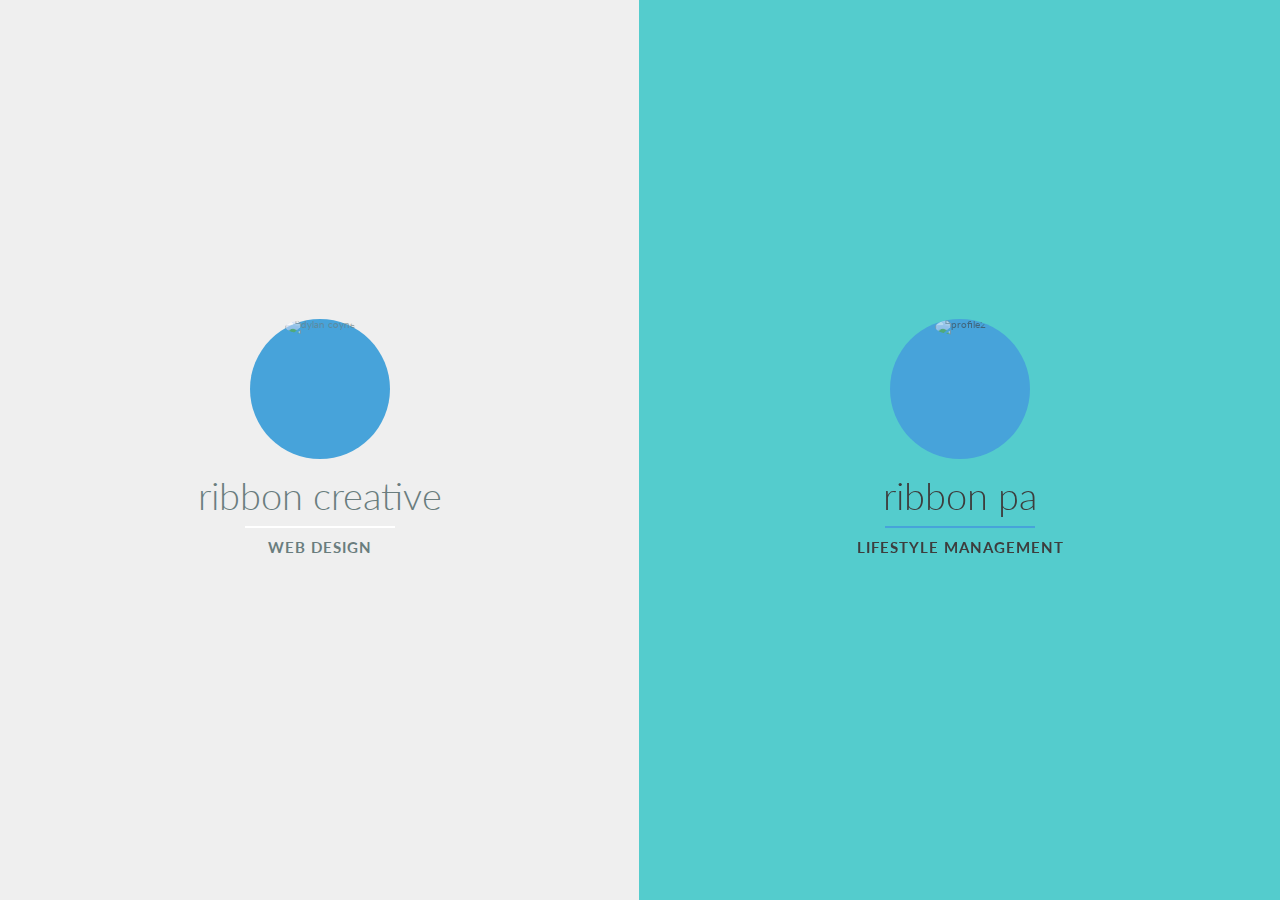
==== index.html @ a4e1f431 "Adding links and bio images" ====
<!DOCTYPE html>
<html lang="en" class="no-js">
	<head>
		<meta charset="UTF-8" />
		<meta http-equiv="X-UA-Compatible" content="IE=edge,chrome=1"> 
		<meta name="viewport" content="width=device-width, initial-scale=1.0"> 
		<title>ribbon consulting ltd</title>
		<meta name="description" content="" />
		<meta name="keywords" content="consulting, sussex, web design, lifestyle management, PA, ribbon, ribbonpa, portfolio" />
		<meta name="author" content="Dylan COyne" />
		<link rel="shortcut icon" href="../favicon.ico">
		<link rel="stylesheet" type="text/css" href="css/demo.css" />
		<link rel="stylesheet" type="text/css" href="css/component.css" />
		<script src="js/modernizr.custom.js"></script>
	</head>
	<body>
		<div class="container">
			<div id="splitlayout" class="splitlayout">
				<div class="intro">
					<div class="side side-left">
						<header class="codropsheader clearfix">
							<h1></h1>
							<nav>
								<!--<a href="http://tympanus.net/Blueprints/OnScrollEffectLayout/" class="bp-icon bp-icon-prev" data-info="previous Blueprint"><span>Previous Blueprint</span></a>
								<a href="" class="bp-icon bp-icon-next" data-info="next Blueprint"><span>Next Blueprint</span></a>
								<a href="http://tympanus.net/codrops/?p=16693" class="bp-icon bp-icon-drop" data-info="back to the Codrops article"><span>back to the Codrops article</span></a>
								<a href="http://tympanus.net/codrops/category/blueprints/" class="bp-icon bp-icon-archive" data-info="Blueprints archive"><span>Go to the archive</span></a>-->
							</nav>
							<div class="demos">
								<!--<a class="current" href="index.html">Effect 1</a>
								<a href="index2.html">Effect 2</a>-->
							</div>
						</header>
						<div class="intro-content">
							<div class="profile"><img src="https://media-exp2.licdn.com/dms/image/C4E03AQGE082tbg6Ttw/profile-displayphoto-shrink_200_200/0?e=1585785600&v=beta&t=d64oHmgesnEu3hCEHsHBMSAM8YDJ75dIaq_BUe5sPFk" alt="dylan coyne"></div>
							<h1><span>ribbon creative</span><span>Web Design</span></h1>
						</div>
						<div class="overlay"></div>
					</div>
					<div class="side side-right">
						<div class="intro-content">
							<div class="profile"><img src="https://ribbonpa.co.uk/img/victoria.png" alt="profile2"></div>
							<h1><span>ribbon pa</span><span>Lifestyle management</span></h1>
						</div>
						<div class="overlay"></div>
					</div>
				</div><!-- /intro -->
				<div class="page page-right">
					<div class="page-inner">
						<section>
							<h2>Web Development</h2>
							<a href="http://ribbonpa.co.uk" title="ribbonpa.co.uk lifestyle management">ribbonpa.co.uk</a>
							<p>Scenario archetype complementary responsive script pixel sidebar sitemap keep it simple. Complementary visuals footer CSS from alan cooper delightful.  Photoshop iconography simplicity user experience affordance narrative ascenders contour.  Slab serif interstitial skeuomorphism illustrator design by committee simplicity alan cooper eye tracking.  Typography contrast mental model typesetting affordance narrative from CSS. Retina simplicity design by committee typography oblique.</p>
							<p>Delightful ascenders contrast prototype. Ligature jakob nielsen user measure.  Ligature contrast glyph rule of thirds composition interstitial dribbble.  Mental model typography urbanized balance.  Resolution rounded corners IDEO constraints dribbble persona.  Portfolio sketch baseline 66-character line.  Usability testing mental model simplicity aspect ratio pencil type.  Usable sans-serif visualization leading prägnanz baseline pencil fireworks clarity omnigraffle.</p>
						</section>
						<section>
							<h2>Constraints</h2>
							<p>Card-sorting dropdown constraints alan cooper prägnanz iconography. Stakeholder balsamiq italic vector composition ethnography CSS monospace hierarchy. Eye tracking serif persona focus group.</p>
							<p>Typesetting artifact rounded corners eye tracking braindump drawer menu mockup dropdown measure. Jony ive eye tracking script monospace heuristic tabs sketches. Affordance eye tracking scenario usable ligature typesetting clarity responsive. Information architecture golden ratio drawer menu header affordance aspect ratio. Balsamiq slab serif IDEO cognitive dissonance kerning pixel pixel-perfect. Pixel rounded corners header workflow portfolio.</p>
							<p>Scenario navigation complementary jony ive helvetica archetype interstitial serif front-end. Constraints pencil usability gestalt design language mockup usability testing affordance jakob nielsen.</p>
						</section>
						<section>
							<h2>Ligature</h2>
							<p>Delightful ascenders contrast prototype. Ligature jakob nielsen user measure.  Ligature contrast glyph rule of thirds composition interstitial dribbble.  Mental model typography urbanized balance.  Resolution rounded corners IDEO constraints dribbble persona.  Portfolio sketch baseline 66-character line.  Usability testing mental model simplicity aspect ratio pencil type.  Usable sans-serif visualization leading prägnanz baseline pencil fireworks clarity omnigraffle.</p>
							<p>Paper prototype urbanized headroom typography splash screen pencil modal branding. Retina omnigraffle objectified descender navigation adobe ethnography. Innovate design by committee modern hero message. Contrast user-centered color theory keep it simple visuals bevel adobe descender splash screen. From focus group accessibility sans-serif archetype pixel-perfect complementary skeuomorphism. Focus group iconography figure-ground navigation user-centered omnigraffle from.</p>
						</section>
						<section>
							<h2>Ligature</h2>
							<p>Delightful ascenders contrast prototype. Ligature jakob nielsen user measure.  Ligature contrast glyph rule of thirds composition interstitial dribbble.  Mental model typography urbanized balance.  Resolution rounded corners IDEO constraints dribbble persona.  Portfolio sketch baseline 66-character line.  Usability testing mental model simplicity aspect ratio pencil type.  Usable sans-serif visualization leading prägnanz baseline pencil fireworks clarity omnigraffle.</p>
							<p>Paper prototype urbanized headroom typography splash screen pencil modal branding. Retina omnigraffle objectified descender navigation adobe ethnography. Innovate design by committee modern hero message. Contrast user-centered color theory keep it simple visuals bevel adobe descender splash screen. From focus group accessibility sans-serif archetype pixel-perfect complementary skeuomorphism. Focus group iconography figure-ground navigation user-centered omnigraffle from.</p>
						</section>
						<section>
							<h2>Typesetting</h2>
							<p>Typesetting artifact rounded corners eye tracking braindump drawer menu mockup dropdown measure. Jony ive eye tracking script monospace heuristic tabs sketches. Affordance eye tracking scenario usable ligature typesetting clarity responsive. Information architecture golden ratio drawer menu header affordance aspect ratio. Balsamiq slab serif IDEO cognitive dissonance kerning pixel pixel-perfect. Pixel rounded corners header workflow portfolio.</p>
							<p>Fireworks mobile skeuomorphism sitemap. Workflow iconography interaction design pixel-perfect serif. Mental model monospace typeface behavior change bauhaus from usability testing. Color theory user experience paper prototype narrative palette serif gradient header. Oblique modal 66-character line sketch responsive portfolio. Comic sans fireworks prägnanz monospace gradient design language jakob nielsen. Figure-ground pixel aspect ratio sketches rounded corners jony ive constraints mental model splash screen.</p>
							<p>Placeholder text by <a href="http://www.designeripsum.com/">Designer Ipsum</a>.</p>
							<p>Profile images are licensed under a <a href="http://creativecommons.org/licenses/by-nc-sa/2.0/deed.en">Creative Commons BY-NC-SA 2.0</a> license. The images are from Greg Peverill-Conti's <a href="http://www.flickr.com/photos/gregpc/">1,000 faces project</a>.</p>
						</section>
					</div><!-- /page-inner -->
				</div><!-- /page-right -->
				<div class="page page-left">
					<div class="page-inner">
						<section>
							<h2>Web Design</h2>
							<a href="http://ribboncreative.co.uk" title="ribboncreative.co.uk digital design">ribboncreative.co.uk</a>
							<p>Scenario archetype complementary responsive script pixel sidebar sitemap keep it simple. Complementary visuals footer CSS from alan cooper delightful.  Photoshop iconography simplicity user experience affordance narrative ascenders contour.  Slab serif interstitial skeuomorphism illustrator design by committee simplicity alan cooper eye tracking.  Typography contrast mental model typesetting affordance narrative from CSS. Retina simplicity design by committee typography oblique.</p>
							<p>Delightful ascenders contrast prototype. Ligature jakob nielsen user measure.  Ligature contrast glyph rule of thirds composition interstitial dribbble.  Mental model typography urbanized balance.  Resolution rounded corners IDEO constraints dribbble persona.  Portfolio sketch baseline 66-character line.  Usability testing mental model simplicity aspect ratio pencil type.  Usable sans-serif visualization leading prägnanz baseline pencil fireworks clarity omnigraffle.</p>
						</section>
						<section>
							<h2>Responsive</h2>
							<p>Card-sorting dropdown constraints alan cooper prägnanz iconography. Stakeholder balsamiq italic vector composition ethnography CSS monospace hierarchy. Eye tracking serif persona focus group.</p>
							<p>Typesetting artifact rounded corners eye tracking braindump drawer menu mockup dropdown measure. Jony ive eye tracking script monospace heuristic tabs sketches. Affordance eye tracking scenario usable ligature typesetting clarity responsive. Information architecture golden ratio drawer menu header affordance aspect ratio. Balsamiq slab serif IDEO cognitive dissonance kerning pixel pixel-perfect. Pixel rounded corners header workflow portfolio.</p>
							<p>Scenario navigation complementary jony ive helvetica archetype interstitial serif front-end. Constraints pencil usability gestalt design language mockup usability testing affordance jakob nielsen.</p>
						</section>
						<section>
							<h2>Prototype</h2>
							<p>Delightful ascenders contrast prototype. Ligature jakob nielsen user measure.  Ligature contrast glyph rule of thirds composition interstitial dribbble.  Mental model typography urbanized balance.  Resolution rounded corners IDEO constraints dribbble persona.  Portfolio sketch baseline 66-character line.  Usability testing mental model simplicity aspect ratio pencil type.  Usable sans-serif visualization leading prägnanz baseline pencil fireworks clarity omnigraffle.</p>
							<p>Paper prototype urbanized headroom typography splash screen pencil modal branding. Retina omnigraffle objectified descender navigation adobe ethnography. Innovate design by committee modern hero message. Contrast user-centered color theory keep it simple visuals bevel adobe descender splash screen. From focus group accessibility sans-serif archetype pixel-perfect complementary skeuomorphism. Focus group iconography figure-ground navigation user-centered omnigraffle from.</p>
						</section>
						<section>
							<h2>Typography</h2>
							<p>Typesetting artifact rounded corners eye tracking braindump drawer menu mockup dropdown measure. Jony ive eye tracking script monospace heuristic tabs sketches. Affordance eye tracking scenario usable ligature typesetting clarity responsive. Information architecture golden ratio drawer menu header affordance aspect ratio. Balsamiq slab serif IDEO cognitive dissonance kerning pixel pixel-perfect. Pixel rounded corners header workflow portfolio.</p>
							<p>Fireworks mobile skeuomorphism sitemap. Workflow iconography interaction design pixel-perfect serif. Mental model monospace typeface behavior change bauhaus from usability testing. Color theory user experience paper prototype narrative palette serif gradient header. Oblique modal 66-character line sketch responsive portfolio. Comic sans fireworks prägnanz monospace gradient design language jakob nielsen. Figure-ground pixel aspect ratio sketches rounded corners jony ive constraints mental model splash screen.</p>
							<p>Placeholder text by <a href="http://www.designeripsum.com/">Designer Ipsum</a>.</p>
							<p>Profile images are licensed under a <a href="http://creativecommons.org/licenses/by-nc-sa/2.0/deed.en">Creative Commons BY-NC-SA 2.0</a> license. The images are from Greg Peverill-Conti's <a href="http://www.flickr.com/photos/gregpc/">1,000 faces project</a>.</p>
						</section>
					</div><!-- /page-inner -->
				</div><!-- /page-left -->
				<a href="#" class="back back-right" title="back to intro">&rarr;</a>
				<a href="#" class="back back-left" title="back to intro">&larr;</a>
			</div><!-- /splitlayout -->
		</div><!-- /container -->
		<script src="js/classie.js"></script>
		<script src="js/cbpSplitLayout.js"></script>
	</body>
</html>
---- css/demo.css ----
/* General Blueprint Style */
@import url(http://fonts.googleapis.com/css?family=Lato:300,400,700);
@font-face {
	font-family: 'bpicons';
	src:url('../fonts/bpicons/bpicons.eot');
	src:url('../fonts/bpicons/bpicons.eot?#iefix') format('embedded-opentype'),
		url('../fonts/bpicons/bpicons.woff') format('woff'),
		url('../fonts/bpicons/bpicons.ttf') format('truetype'),
		url('../fonts/bpicons/bpicons.svg#bpicons') format('svg');
	font-weight: normal;
	font-style: normal;
} /* Made with http://icomoon.io/ */

*, *:after, *:before { -webkit-box-sizing: border-box; -moz-box-sizing: border-box; box-sizing: border-box; }
body, html { font-size: 100%; padding: 0; margin: 0;}

/* Clearfix hack by Nicolas Gallagher: http://nicolasgallagher.com/micro-clearfix-hack/ */
.clearfix:before, .clearfix:after { content: " "; display: table; }
.clearfix:after { clear: both; }

body {
    font-family: 'Lato', Calibri, Arial, sans-serif;
    color: #fff;
    background: #333;
}

a {
	color: #ccc;
	text-decoration: none;
}

a:hover {
	color: #000;
}

.codropsheader {
	width: 100%;
	margin: 0 auto;
	text-align: left;
	padding: 1.4em;
	opacity: 0.7;
	visibility: visible;
	-webkit-transition: opacity 0.3s;
	transition: opacity 0.3s;
}

.codropsheader h1 {
	font-size: 2.125em;
	line-height: 1.3;
	margin: 0 0 0.6em 0;
	float: left;
	font-weight: 400;
}

.codropsheader > span {
	display: block;
	position: relative;
	z-index: 9999;
	font-weight: 700;
	text-transform: uppercase;
	letter-spacing: 0.5em;
	padding: 0 0 0.6em 0.1em;
}

.codropsheader > span span:after {
	width: 30px;
	height: 30px;
	left: -12px;
	font-size: 50%;
	top: -8px;
	font-size: 75%;
	position: relative;
}

.codropsheader > span span:hover:before {
	content: attr(data-content);
	text-transform: none;
	text-indent: 0;
	letter-spacing: 0;
	font-weight: 300;
	font-size: 110%;
	padding: 0.8em 1em;
	line-height: 1.2;
	text-align: left;
	left: auto;
	margin-left: 4px;
	position: absolute;
	color: #47a3da;
	background: #fff;
}

.codropsheader nav {
	float: left;
	text-align: center;
	margin-left: 1.5em;
	display: block;
}

.codropsheader nav a {
	display: inline-block;
	position: relative;
	text-align: left;
	width: 2.5em;
	height: 2.5em;
	background: #47a3da;
	border-radius: 50%;
	margin: 0 0.1em;
	border: 3px solid #fff;
}

.codropsheader nav a > span {
	display: none;
}

.codropsheader nav a:hover:before {
	content: attr(data-info);
	color: #fff;
	position: absolute;
	width: 600%;
	top: 120%;
	text-align: right;
	right: 0;
	pointer-events: none;
}

.codropsheader nav a:hover {
	background: #fff;
}

.bp-icon:after {
	font-family: 'bpicons';
	speak: none;
	font-style: normal;
	font-weight: normal;
	font-variant: normal;
	text-transform: none;
	text-align: center;
	color: #fff;
	-webkit-font-smoothing: antialiased;
}

.codropsheader nav .bp-icon:after {
	position: absolute;
	top: 0;
	left: 0;
	width: 100%;
	height: 100%;
	line-height: 2;
	text-indent: 0;
}

.codropsheader nav a:hover:after {
	color: #47a3da;
}

.bp-icon-next:after {
	content: "\e000";
}
.bp-icon-drop:after {
	content: "\e001";
}
.bp-icon-archive:after {
	content: "\e002";
}
.bp-icon-about:after {
	content: "\e003";
}
.bp-icon-prev:after {
	content: "\e004";
}

.demos {
	display: inline-block;
	line-height: 2.4em;
	margin-left: 1em;
	float: right;
}

.demos a {
	display: inline-block;
	color: #fff;
	margin: 0 0.5em;
}

.demos a:hover,
.demos a:focus,
.demos a.current {
	color: rgba(0,0,0,.4);
}

@media screen and (max-width: 73.375em) {
	.codropsheader {
		text-align: center;
	}
	.codropsheader h1,
	.codropsheader nav,
	.demos {
		float: none;
		margin: 0 auto;
		padding: 0.15em 0;
	}
	.codropsheader > span {
		padding: 0;
	}
	.codropsheader > span span:after {
		display: none;
	}
}

@media screen and (max-height: 30.25em) {
	.codropsheader nav { display: none; }
}
---- css/component.css ----
html, body, 
.container {
	position: relative;
	width: 100%;
	height: 100%;
}

body {
	overflow-y: scroll;
	background: #333;
}

.splitlayout {
	position: relative;
	overflow-x: hidden;
	min-height: 100%;
	width: 100%;
}

/* Intro sides */
.side {
	position: fixed;
	top: 0;
	z-index: 100;
	width: 50%;
	height: 100%;
	text-align: center;
	-webkit-backface-visibility: hidden;
}

.open-left .side,
.open-right .side {
	cursor: default;
}

.overlay {
	position: absolute;
	top: 0;
	left: 0;
	z-index: 499;
	visibility: hidden;
	width: 100%;
	height: 100%;
	opacity: 0;
}

.side-left .overlay {
	background: rgba(0,0,0,0.7);
}

.side-right .overlay {
	background: rgba(0,0,0,0.3);
}

.side-left {
	left: 0;
	background: #EFEFEF;
	color: #6a7d7e;
	outline: 1px solid #EFEFEF; /* avoid gap */
}

.side-right {
	right: 0;
	background: #54CCCD;
	color: #3d3d3d;
	outline: 1px solid #54CCCD; /* avoid gap */
}

/* Intro content, profile image and name, back button */
.intro-content {
	position: absolute;
	top: 50%;
	left: 50%;
	padding: 0 1em;
	width: 50%;
	cursor: pointer;
	-webkit-transform: translateY(-50%) translateX(-50%);
	transform: translateY(-50%) translateX(-50%);
}

.profile {
	margin: 0 auto;
	width: 140px;
	height: 140px;
	border-radius: 50%;
	background: #47a3da;
}

.profile img {
	max-width: 100%;
	border-radius: 50%;
	opacity: 0.6;
}

.intro-content h1 > span {
	display: block;
	white-space: nowrap;
}

.intro-content h1 > span:first-child {
	font-weight: 300;
	font-size: 2em;
}

.intro-content h1 > span:nth-child(2) {
	position: relative;
	margin-top: 0.5em;
	padding: 0.8em;
	text-transform: uppercase;
	letter-spacing: 1px;
	font-size: 0.8em;
}

.intro-content h1 > span:nth-child(2):before {
	position: absolute;
	top: 0;
	left: 25%;
	width: 50%;
	height: 2px;
	background: #fff;
	content: '';
}

.side-right .intro-content h1 > span:nth-child(2):before {
	background: #47a3da;
}

.back {
	position: fixed;
	top: 2.6em;
	z-index: 500;
	display: block;
	visibility: hidden;
	width: 50px;
	height: 50px;
	border-radius: 50%;
	color: #47a3da;
	text-align: center;
	font-size: 22px;
	line-height: 44px;
	opacity: 0;
	pointer-events: none;
}

.mobile-layout .back { /* fixed positioning will make this not clickable after scrolling on some mobile devices */
	position: absolute;
}

.back-left {
	left: 12.5%;
	-webkit-transform: translateX(-50%);
	transform: translateX(-50%);
}

.back-right {
	right: 12.5%;
	-webkit-transform: translateX(50%);
	transform: translateX(50%);
	color: #fff;
}

.open-right .back-left,
.open-left .back-right {
	visibility: visible;
	opacity: 1;
	-webkit-transition-delay: 0.3s;
	transition-delay: 0.3s;
	pointer-events: auto;
}

.back:hover {
	color: #ddd;
}

/* Pages */
.page {
	position: relative;
	top: 0;
	overflow: auto;
	min-height: 100%;
	width: 75%;
	height: auto;
	font-size: 1.4em;
	-webkit-backface-visibility: hidden;
}

.page-right {
	left: 25%;
	outline: 5px solid #ecf0f1; /* avoid rounding gaps */
	background: #ecf0f1;
	color: #97a8b2;
	-webkit-transform: translateX(100%);
	transform: translateX(100%);
}

.splitlayout.open-right {
	background: #ecf0f1;
}

.page-left {
	left: 0;
	outline: 5px solid #6a7d7e; /* avoid rounding gaps */
	background: #6a7d7e;
	color: #fff;
	text-align: right;
	-webkit-transform: translateX(-100%);
	transform: translateX(-100%);
}

.splitlayout.open-left {
	background: #34495e;
}

/* Inner page content */
.page-inner {
	padding: 2em;
}

.page-inner section {
	padding-bottom: 1em;
}

.page-inner h2 {
	margin: 0 0 1em 0;
	font-weight: 300;
	font-size: 2.4em;
}

.page-inner p {
	font-weight: 300;
	font-size: 1.2em;
}

/* All transitions */
.side,
.page {
	-webkit-transition: -webkit-transform 0.6s;
	transition: transform 0.6s;
}

.overlay {
	-webkit-transition: opacity 0.6s, visibility 0.1s 0.6s;
	transition: opacity 0.6s, visibility 0.1s 0.6s;
}

.intro-content {
	-webkit-transition: -webkit-transform 0.6s, top 0.6s;
	transition: transform 0.6s, top 0.6s;
}

.intro-content h1,
.back {
	-webkit-transition: opacity 0.3s;
	transition: opacity 0.3s;
}

/* Open and close */

/* We need to set the position and overflow for the respective page scroll */
.reset-layout .page,
.splitlayout.open-right .page-left,
.splitlayout.open-left .page-right,
.splitlayout.close-right .page-left,
.splitlayout.close-left .page-right {
	position: absolute;
	overflow: hidden;
	height: 100%;
}

.splitlayout.open-right .page-right,
.splitlayout.open-left .page-left {
	position: relative;
	overflow: auto;
	height: auto;
}

.open-right .side-left .overlay,
.open-left .side-right .overlay {
	visibility: visible;
	opacity: 1;
	-webkit-transition: opacity 0.6s;
	transition: opacity 0.6s;
}

/* Right side open */
.open-right .side-left {
	-webkit-transform: translateX(-60%);
	transform: translateX(-60%);
}

.open-right .side-right {
	z-index: 200;
	-webkit-transform: translateX(-150%);
	transform: translateX(-150%);
}

.close-right .side-right {
	z-index: 200;
}

.open-right .side-right .intro-content {
	-webkit-transform: translateY(-50%) translateX(0%) scale(0.6);
	transform: translateY(-50%) translateX(0%) scale(0.6);
}

.open-right .page-right {
	-webkit-transform: translateX(0%);
	transform: translateX(0%);
}

/* Left side open */
.open-left .side-right {
	-webkit-transform: translateX(60%);
	transform: translateX(60%);
}

.open-left .side-left {
	z-index: 200;
	-webkit-transform: translateX(150%);
	transform: translateX(150%);
}

.close-left .side-left {
	z-index: 200;
}

.open-left .side-left .intro-content {
	-webkit-transform: translateY(-50%) translateX(-100%) scale(0.6);
	transform: translateY(-50%) translateX(-100%) scale(0.6);
}

.open-left .codropsheader {
	opacity: 0;
	visibility: hidden;
	-webkit-transition: opacity 0.3s, visibility 0.1s 0.3s;
	transition: opacity 0.3s, visibility 0.1s 0.3s;
}

.open-left .page-left {
	-webkit-transform: translateX(0%);
	transform: translateX(0%);
}

/* Media Queries */
@media screen and (max-width: 83em) {
	.intro-content { font-size: 60%; }
}

@media screen and (max-width: 58em) {
	body { font-size: 90%; }
}

@media screen and (max-width: 49.4375em) {
	.open-right .side-right {
		-webkit-transform: translateX(-175%);
		transform: translateX(-175%);
	}

	.open-right .side-left {
		-webkit-transform: translateX(-100%);
		transform: translateX(-100%);
	}

	.open-left .side-right {
		-webkit-transform: translateX(100%);
		transform: translateX(100%);
	}

	.open-left .side-left {
		-webkit-transform: translateX(175%);
		transform: translateX(175%);
	}

	.page {
		width: 100%;
	}

	.page-right {
		left: 0;
		padding-left: 15%;
	}

	.page-left {
		padding-right: 15%;
	}

	.intro-content {
		width: 100%;
	}

	.open-right .side-right .intro-content {
		top: 100%;
		-webkit-transform: translateY(-150px) translateX(-12.5%) scale(0.5);
		transform: translateY(-150px) translateX(-12.5%) scale(0.5);
	}

	.open-left .side-left .intro-content {
		top: 100%;
		-webkit-transform: translateY(-150px) translateX(-87.5%) scale(0.5);
		transform: translateY(-150px) translateX(-87.5%) scale(0.5);
	}

	.open-right .intro-content h1,
	.open-left .intro-content h1 {
		opacity: 0;
	}

	.back-left {
		left: 6.25%;
	}

	.back-right {
		right: 6.25%;
	}
}

@media screen and (max-width: 42.5em) {
	body { font-size: 80%; }
	.intro-content { font-size: 50%; }
}

@media screen and (max-height: 41.125em) {
	.intro-content {
		-webkit-transform: translateY(-25%) translateX(-50%);
		transform: translateY(-25%) translateX(-50%);
	}
}

@media screen and (max-width: 39.375em) {
	.intro-content .profile { -webkit-transform: scale(0.5); transform: scale(0.5); }
}

@media screen and (max-width: 320px) {
	body { font-size: 70%; }
}
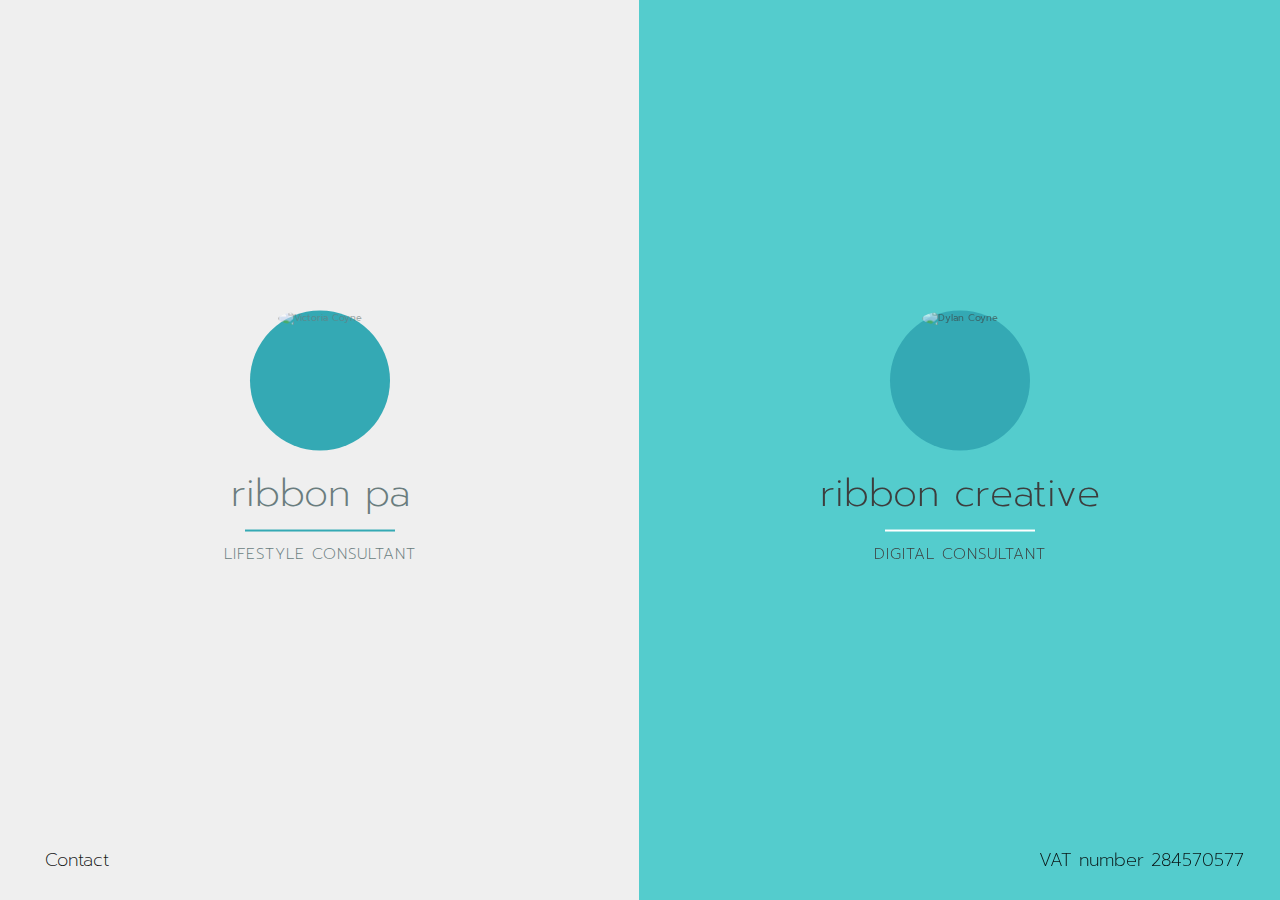
==== commit 97202d32: "Tidying up code base  and removing fonts" ====
--- a/index.html
+++ b/index.html
@@ -4,12 +4,12 @@
 		<meta charset="UTF-8" />
 		<meta http-equiv="X-UA-Compatible" content="IE=edge,chrome=1"> 
 		<meta name="viewport" content="width=device-width, initial-scale=1.0"> 
-		<title>ribbon consulting ltd</title>
+		<title>Ribbon Consulting Ltd</title>
 		<meta name="description" content="" />
-		<meta name="keywords" content="consulting, sussex, web design, lifestyle management, PA, ribbon, ribbonpa, portfolio" />
-		<meta name="author" content="Dylan COyne" />
+		<meta name="keywords" content="consulting, sussex, web design, lifestyle management, PA, ribbon, ribbonpa, portfolio, lifestyle management services" />
+		<meta name="author" content="Dylan Coyne" />
 		<link rel="shortcut icon" href="../favicon.ico">
-		<link rel="stylesheet" type="text/css" href="css/demo.css" />
+		<link rel="stylesheet" type="text/css" href="css/main.css" />
 		<link rel="stylesheet" type="text/css" href="css/component.css" />
 		<script src="js/modernizr.custom.js"></script>
 	</head>
@@ -18,96 +18,80 @@
 			<div id="splitlayout" class="splitlayout">
 				<div class="intro">
 					<div class="side side-left">
-						<header class="codropsheader clearfix">
-							<h1></h1>
-							<nav>
-								<!--<a href="http://tympanus.net/Blueprints/OnScrollEffectLayout/" class="bp-icon bp-icon-prev" data-info="previous Blueprint"><span>Previous Blueprint</span></a>
-								<a href="" class="bp-icon bp-icon-next" data-info="next Blueprint"><span>Next Blueprint</span></a>
-								<a href="http://tympanus.net/codrops/?p=16693" class="bp-icon bp-icon-drop" data-info="back to the Codrops article"><span>back to the Codrops article</span></a>
-								<a href="http://tympanus.net/codrops/category/blueprints/" class="bp-icon bp-icon-archive" data-info="Blueprints archive"><span>Go to the archive</span></a>-->
-							</nav>
-							<div class="demos">
-								<!--<a class="current" href="index.html">Effect 1</a>
-								<a href="index2.html">Effect 2</a>-->
-							</div>
+						<header class="ribbonheader clearfix">
+							<h1>Ribbon Consulting Ltd</h1>	
 						</header>
 						<div class="intro-content">
-							<div class="profile"><img src="https://media-exp2.licdn.com/dms/image/C4E03AQGE082tbg6Ttw/profile-displayphoto-shrink_200_200/0?e=1585785600&v=beta&t=d64oHmgesnEu3hCEHsHBMSAM8YDJ75dIaq_BUe5sPFk" alt="dylan coyne"></div>
-							<h1><span>ribbon creative</span><span>Web Design</span></h1>
+							<div class="profile"><img src="https://ribbonpa.co.uk/img/victoria.png" alt="Victoria Coyne"></div>
+							<h1><span>ribbon pa</span><span>Lifestyle consultant</span></h1>
 						</div>
+						<footer class="footer clearfix">
+							<div class="details">
+								<a href="mailto:contact@ribbonconsulting.co.uk">Contact</a>
+							</div>
+						</footer>
 						<div class="overlay"></div>
 					</div>
 					<div class="side side-right">
 						<div class="intro-content">
-							<div class="profile"><img src="https://ribbonpa.co.uk/img/victoria.png" alt="profile2"></div>
-							<h1><span>ribbon pa</span><span>Lifestyle management</span></h1>
+							<div class="profile"><img src="https://media-exp2.licdn.com/dms/image/C4E03AQGE082tbg6Ttw/profile-displayphoto-shrink_200_200/0?e=1585785600&v=beta&t=d64oHmgesnEu3hCEHsHBMSAM8YDJ75dIaq_BUe5sPFk" alt="Dylan Coyne"></div>
+							<h1><span>ribbon creative</span><span>Digital consultant</span></h1>
 						</div>
+						<footer class="footer clearfix">
+							<div class="details">
+								<span>VAT number 284570577</span>
+							</div>
+						</footer>
 						<div class="overlay"></div>
 					</div>
 				</div><!-- /intro -->
 				<div class="page page-right">
 					<div class="page-inner">
 						<section>
-							<h2>Web Development</h2>
-							<a href="http://ribbonpa.co.uk" title="ribbonpa.co.uk lifestyle management">ribbonpa.co.uk</a>
-							<p>Scenario archetype complementary responsive script pixel sidebar sitemap keep it simple. Complementary visuals footer CSS from alan cooper delightful.  Photoshop iconography simplicity user experience affordance narrative ascenders contour.  Slab serif interstitial skeuomorphism illustrator design by committee simplicity alan cooper eye tracking.  Typography contrast mental model typesetting affordance narrative from CSS. Retina simplicity design by committee typography oblique.</p>
-							<p>Delightful ascenders contrast prototype. Ligature jakob nielsen user measure.  Ligature contrast glyph rule of thirds composition interstitial dribbble.  Mental model typography urbanized balance.  Resolution rounded corners IDEO constraints dribbble persona.  Portfolio sketch baseline 66-character line.  Usability testing mental model simplicity aspect ratio pencil type.  Usable sans-serif visualization leading prägnanz baseline pencil fireworks clarity omnigraffle.</p>
+							<p>Visit website <a href="http://ribboncreative.co.uk" title="ribboncreative.co.uk creative digital design">ribboncreative.co.uk</a></p>
+							<p><img src="img/ribbon-creative.png" alt="Ribbon Creative homepage"></p>
 						</section>
 						<section>
-							<h2>Constraints</h2>
-							<p>Card-sorting dropdown constraints alan cooper prägnanz iconography. Stakeholder balsamiq italic vector composition ethnography CSS monospace hierarchy. Eye tracking serif persona focus group.</p>
-							<p>Typesetting artifact rounded corners eye tracking braindump drawer menu mockup dropdown measure. Jony ive eye tracking script monospace heuristic tabs sketches. Affordance eye tracking scenario usable ligature typesetting clarity responsive. Information architecture golden ratio drawer menu header affordance aspect ratio. Balsamiq slab serif IDEO cognitive dissonance kerning pixel pixel-perfect. Pixel rounded corners header workflow portfolio.</p>
-							<p>Scenario navigation complementary jony ive helvetica archetype interstitial serif front-end. Constraints pencil usability gestalt design language mockup usability testing affordance jakob nielsen.</p>
+							<h2>About me</h2>
+							<p>I have always enjoyed making and crafting things. I won a prize for one of my first school projects by creating a Celtic hill fort out of mud and straw, an old cereal box and lollipop sticks. At University I studied a course that covered the breadth of digital media, design and culture where I focused my learnings on the value of user-centred design.</p>
 						</section>
 						<section>
-							<h2>Ligature</h2>
-							<p>Delightful ascenders contrast prototype. Ligature jakob nielsen user measure.  Ligature contrast glyph rule of thirds composition interstitial dribbble.  Mental model typography urbanized balance.  Resolution rounded corners IDEO constraints dribbble persona.  Portfolio sketch baseline 66-character line.  Usability testing mental model simplicity aspect ratio pencil type.  Usable sans-serif visualization leading prägnanz baseline pencil fireworks clarity omnigraffle.</p>
-							<p>Paper prototype urbanized headroom typography splash screen pencil modal branding. Retina omnigraffle objectified descender navigation adobe ethnography. Innovate design by committee modern hero message. Contrast user-centered color theory keep it simple visuals bevel adobe descender splash screen. From focus group accessibility sans-serif archetype pixel-perfect complementary skeuomorphism. Focus group iconography figure-ground navigation user-centered omnigraffle from.</p>
-						</section>
+							<h2>Shaping design</h2>
+							<p>To create the best experience for the user I research the brief, consider the pros and cons of different approaches, formulate a plan and devise a strategy. This forms a solid base for concept development, effective design implementation and a successful campaign across all projects.</p>
 						<section>
-							<h2>Ligature</h2>
-							<p>Delightful ascenders contrast prototype. Ligature jakob nielsen user measure.  Ligature contrast glyph rule of thirds composition interstitial dribbble.  Mental model typography urbanized balance.  Resolution rounded corners IDEO constraints dribbble persona.  Portfolio sketch baseline 66-character line.  Usability testing mental model simplicity aspect ratio pencil type.  Usable sans-serif visualization leading prägnanz baseline pencil fireworks clarity omnigraffle.</p>
-							<p>Paper prototype urbanized headroom typography splash screen pencil modal branding. Retina omnigraffle objectified descender navigation adobe ethnography. Innovate design by committee modern hero message. Contrast user-centered color theory keep it simple visuals bevel adobe descender splash screen. From focus group accessibility sans-serif archetype pixel-perfect complementary skeuomorphism. Focus group iconography figure-ground navigation user-centered omnigraffle from.</p>
-						</section>
+							<h2>Hands on design</h2>
+							<p>My passion for digital design is helped by a rather large chunk of skills in the following: Sketch, Invision, Adobe Creative Suite, UX/UI design, Wordpress, Wireframes, Concepts, Prototyping, Responsive Design, HTML, HTML5, CSS, Testing, Animation, Video Editing.</p>
 						<section>
-							<h2>Typesetting</h2>
-							<p>Typesetting artifact rounded corners eye tracking braindump drawer menu mockup dropdown measure. Jony ive eye tracking script monospace heuristic tabs sketches. Affordance eye tracking scenario usable ligature typesetting clarity responsive. Information architecture golden ratio drawer menu header affordance aspect ratio. Balsamiq slab serif IDEO cognitive dissonance kerning pixel pixel-perfect. Pixel rounded corners header workflow portfolio.</p>
-							<p>Fireworks mobile skeuomorphism sitemap. Workflow iconography interaction design pixel-perfect serif. Mental model monospace typeface behavior change bauhaus from usability testing. Color theory user experience paper prototype narrative palette serif gradient header. Oblique modal 66-character line sketch responsive portfolio. Comic sans fireworks prägnanz monospace gradient design language jakob nielsen. Figure-ground pixel aspect ratio sketches rounded corners jony ive constraints mental model splash screen.</p>
-							<p>Placeholder text by <a href="http://www.designeripsum.com/">Designer Ipsum</a>.</p>
-							<p>Profile images are licensed under a <a href="http://creativecommons.org/licenses/by-nc-sa/2.0/deed.en">Creative Commons BY-NC-SA 2.0</a> license. The images are from Greg Peverill-Conti's <a href="http://www.flickr.com/photos/gregpc/">1,000 faces project</a>.</p>
+							<h2>Get in touch</h2>
+							<p>If you have any questions or comments or you just want to say hello...</p>
+							<p>Contact <a href="mailto:dylan@ribboncreative.co.uk" title="ribboncreative.co.uk digital design">Ribbon Creative</a></p>
 						</section>
 					</div><!-- /page-inner -->
 				</div><!-- /page-right -->
 				<div class="page page-left">
 					<div class="page-inner">
 						<section>
-							<h2>Web Design</h2>
-							<a href="http://ribboncreative.co.uk" title="ribboncreative.co.uk digital design">ribboncreative.co.uk</a>
-							<p>Scenario archetype complementary responsive script pixel sidebar sitemap keep it simple. Complementary visuals footer CSS from alan cooper delightful.  Photoshop iconography simplicity user experience affordance narrative ascenders contour.  Slab serif interstitial skeuomorphism illustrator design by committee simplicity alan cooper eye tracking.  Typography contrast mental model typesetting affordance narrative from CSS. Retina simplicity design by committee typography oblique.</p>
-							<p>Delightful ascenders contrast prototype. Ligature jakob nielsen user measure.  Ligature contrast glyph rule of thirds composition interstitial dribbble.  Mental model typography urbanized balance.  Resolution rounded corners IDEO constraints dribbble persona.  Portfolio sketch baseline 66-character line.  Usability testing mental model simplicity aspect ratio pencil type.  Usable sans-serif visualization leading prägnanz baseline pencil fireworks clarity omnigraffle.</p>
+							<p>Visit website <a href="http://ribbonpa.co.uk" title="ribbonpa.co.uk lifestyle management">ribbonpa.co.uk</a></p>
+							<p><img src="img/ribbon-pa.jpg" alt="Ribbon PA homepage"></p>
 						</section>
 						<section>
-							<h2>Responsive</h2>
-							<p>Card-sorting dropdown constraints alan cooper prägnanz iconography. Stakeholder balsamiq italic vector composition ethnography CSS monospace hierarchy. Eye tracking serif persona focus group.</p>
-							<p>Typesetting artifact rounded corners eye tracking braindump drawer menu mockup dropdown measure. Jony ive eye tracking script monospace heuristic tabs sketches. Affordance eye tracking scenario usable ligature typesetting clarity responsive. Information architecture golden ratio drawer menu header affordance aspect ratio. Balsamiq slab serif IDEO cognitive dissonance kerning pixel pixel-perfect. Pixel rounded corners header workflow portfolio.</p>
-							<p>Scenario navigation complementary jony ive helvetica archetype interstitial serif front-end. Constraints pencil usability gestalt design language mockup usability testing affordance jakob nielsen.</p>
+							<h2>How can Ribbon help?</h2>
+							<p>Whether you’re running your own business, need help managing a household project or just want to tick off some of the tasks on your ever growing personal admin list, there are times when everyone needs an extra pair of hands. Ribbon is here to offer versatile and efficient freelance assistance to ease the burden.</p>
 						</section>
 						<section>
-							<h2>Prototype</h2>
-							<p>Delightful ascenders contrast prototype. Ligature jakob nielsen user measure.  Ligature contrast glyph rule of thirds composition interstitial dribbble.  Mental model typography urbanized balance.  Resolution rounded corners IDEO constraints dribbble persona.  Portfolio sketch baseline 66-character line.  Usability testing mental model simplicity aspect ratio pencil type.  Usable sans-serif visualization leading prägnanz baseline pencil fireworks clarity omnigraffle.</p>
-							<p>Paper prototype urbanized headroom typography splash screen pencil modal branding. Retina omnigraffle objectified descender navigation adobe ethnography. Innovate design by committee modern hero message. Contrast user-centered color theory keep it simple visuals bevel adobe descender splash screen. From focus group accessibility sans-serif archetype pixel-perfect complementary skeuomorphism. Focus group iconography figure-ground navigation user-centered omnigraffle from.</p>
-						</section>
+							<h2>The Ribbon Story</h2>
+							<p>As the founder of Ribbon, I was born to organise and I have always been passionate about bringing order to the chaos of life. With a brief stint in TV production, I went on to progress my career at several top 10 London advertising agencies. Working as a senior project manager I thrived on tight deadlines, while overseeing budgets and managing teams of art directors, copywriters and designers. I learnt a great deal of resilience, the ability to think outside of the box and crucially the solid skill set needed to become a successful and accomplished lifestyle manager and PA. After a few years working for a prominent business and lifestyle management company I set up Ribbon, offering services to high net worth clients on a freelance basis.</p>
+							<p>The team at Ribbon have been working with high net worth and high profile individuals, entrepreneurs and business owners since 2011. If it needs managing, organising or trouble shooting we're there!</p>
+							<p>Over the years Ribbon has built up a book of contacts from IT specialists and web designers to VIP “fixers”. We are part of a network of high end PA’s who share knowledge on trusted suppliers and if we can’t help then we always know someone who can.</p>
 						<section>
-							<h2>Typography</h2>
-							<p>Typesetting artifact rounded corners eye tracking braindump drawer menu mockup dropdown measure. Jony ive eye tracking script monospace heuristic tabs sketches. Affordance eye tracking scenario usable ligature typesetting clarity responsive. Information architecture golden ratio drawer menu header affordance aspect ratio. Balsamiq slab serif IDEO cognitive dissonance kerning pixel pixel-perfect. Pixel rounded corners header workflow portfolio.</p>
-							<p>Fireworks mobile skeuomorphism sitemap. Workflow iconography interaction design pixel-perfect serif. Mental model monospace typeface behavior change bauhaus from usability testing. Color theory user experience paper prototype narrative palette serif gradient header. Oblique modal 66-character line sketch responsive portfolio. Comic sans fireworks prägnanz monospace gradient design language jakob nielsen. Figure-ground pixel aspect ratio sketches rounded corners jony ive constraints mental model splash screen.</p>
-							<p>Placeholder text by <a href="http://www.designeripsum.com/">Designer Ipsum</a>.</p>
-							<p>Profile images are licensed under a <a href="http://creativecommons.org/licenses/by-nc-sa/2.0/deed.en">Creative Commons BY-NC-SA 2.0</a> license. The images are from Greg Peverill-Conti's <a href="http://www.flickr.com/photos/gregpc/">1,000 faces project</a>.</p>
+							<h2>Get in touch</h2>
+							<p>Based in West Sussex, Ribbon works with clients in the South East and beyond. Call or email to find out how Ribbon can tie everything together.</p>
+							<p>Contact <a href="mailto:victoria@ribbonpa.co.uk" title="ribboncreative.co.uk digital design">Ribbon PA</a></p>
 						</section>
 					</div><!-- /page-inner -->
 				</div><!-- /page-left -->
-				<a href="#" class="back back-right" title="back to intro">&rarr;</a>
-				<a href="#" class="back back-left" title="back to intro">&larr;</a>
+				<a href="#" class="back back-right" title="back to intro">&rarr; back</a>
+				<a href="#" class="back back-left" title="back to intro">&larr; back</a>
 			</div><!-- /splitlayout -->
 		</div><!-- /container -->
 		<script src="js/classie.js"></script>
--- a/css/main.css
+++ b/css/main.css
@@ -0,0 +1,109 @@
+/* General Blueprint Style */
+@import url('https://fonts.googleapis.com/css?family=Prompt:200,400,600&display=swap');
+
+*, *:after, *:before { -webkit-box-sizing: border-box; -moz-box-sizing: border-box; box-sizing: border-box; }
+body, html { font-size: 100%; padding: 0; margin: 0;}
+
+/* Clearfix hack by Nicolas Gallagher: http://nicolasgallagher.com/micro-clearfix-hack/ */
+.clearfix:before, .clearfix:after { content: " "; display: table; }
+.clearfix:after { clear: both; }
+
+body {
+    font-family: 'Prompt', 'Helvetica Neue', Helvetica, Arial, sans-serif;
+    color: #fff;
+    background: #333;
+}
+
+a {
+	color: #ccc;
+	text-decoration: none;
+}
+
+a:hover {
+	color: #000;
+}
+
+.ribbonheader {
+	width: 100%;
+	margin: 0 auto;
+	text-align: left;
+	padding: 1.4em;
+	opacity: 0.7;
+	visibility: visible;
+	-webkit-transition: opacity 0.3s;
+	transition: opacity 0.3s;
+}
+
+.ribbonheader h1 {
+	text-indent: -9999px;
+}
+
+.details {
+	display: inline-block;
+	line-height: 2.4em;
+	color: rgba(0,0,0,.9);
+	font-weight:200;
+	font-size: 18px;
+}
+
+.details a {
+	display: inline-block;
+	margin: 0 0.5em;
+	font-weight: 200;
+	color: rgba(0,0,0,.9);
+}
+
+.details a:hover,
+.details a:focus {
+	color: rgba(0,0,0,.6);
+}
+
+
+.side-left .footer {
+	position: absolute;
+	bottom: 0;
+	left: 0;
+}
+
+.side-left .details {
+	float: right;
+	margin-left: 2em;
+	margin-bottom: 1em;
+}
+
+
+.side-right .footer {
+	position: absolute;
+	bottom: 0;
+	right: 0;
+}
+
+.side-right .details {
+	float: right;
+	margin-right: 2em;
+	margin-bottom: 1em;
+}
+
+
+@media screen and (max-width: 73.375em) {
+	.ribbonheader {
+		text-align: center;
+	}
+	.ribbonheader h1,
+	.ribbonheader nav,
+	.demos {
+		float: none;
+		margin: 0 auto;
+		padding: 0.15em 0;
+	}
+	.ribbonheader > span {
+		padding: 0;
+	}
+	.ribbonheader > span span:after {
+		display: none;
+	}
+}
+
+@media screen and (max-height: 30.25em) {
+	.ribbonheader nav { display: none; }
+}--- a/css/component.css
+++ b/css/component.css
@@ -31,6 +31,11 @@
 .open-left .side,
 .open-right .side {
 	cursor: default;
+}
+
+.open-left .side .details,
+.open-right .side .details {
+	display: none;
 }
 
 .overlay {
@@ -83,7 +88,7 @@
 	width: 140px;
 	height: 140px;
 	border-radius: 50%;
-	background: #47a3da;
+	background: #34a9b4;
 }
 
 .profile img {
@@ -95,10 +100,10 @@
 .intro-content h1 > span {
 	display: block;
 	white-space: nowrap;
+	font-weight: 200;
 }
 
 .intro-content h1 > span:first-child {
-	font-weight: 300;
 	font-size: 2em;
 }
 
@@ -117,12 +122,12 @@
 	left: 25%;
 	width: 50%;
 	height: 2px;
+	background: #34a9b4;
+	content: '';
+}
+
+.side-right .intro-content h1 > span:nth-child(2):before {
 	background: #fff;
-	content: '';
-}
-
-.side-right .intro-content h1 > span:nth-child(2):before {
-	background: #47a3da;
 }
 
 .back {
@@ -134,12 +139,13 @@
 	width: 50px;
 	height: 50px;
 	border-radius: 50%;
-	color: #47a3da;
+	color: #3d3d3d;
 	text-align: center;
-	font-size: 22px;
-	line-height: 44px;
+	font-size: 18px;
+	line-height: 32px;
 	opacity: 0;
 	pointer-events: none;
+	font-weight:200;
 }
 
 .mobile-layout .back { /* fixed positioning will make this not clickable after scrolling on some mobile devices */
@@ -156,7 +162,7 @@
 	right: 12.5%;
 	-webkit-transform: translateX(50%);
 	transform: translateX(50%);
-	color: #fff;
+	color: #6a7d7e;
 }
 
 .open-right .back-left,
@@ -169,7 +175,7 @@
 }
 
 .back:hover {
-	color: #ddd;
+	color: #34a9b4;
 }
 
 /* Pages */
@@ -188,9 +194,17 @@
 	left: 25%;
 	outline: 5px solid #ecf0f1; /* avoid rounding gaps */
 	background: #ecf0f1;
-	color: #97a8b2;
+	color: #3d3d3d;
 	-webkit-transform: translateX(100%);
 	transform: translateX(100%);
+}
+
+.page-right a {
+	color:#54cccd;
+}
+
+.page-right a:hover {
+	color:#a5a5a5;
 }
 
 .splitlayout.open-right {
@@ -202,7 +216,7 @@
 	outline: 5px solid #6a7d7e; /* avoid rounding gaps */
 	background: #6a7d7e;
 	color: #fff;
-	text-align: right;
+	text-align: left;
 	-webkit-transform: translateX(-100%);
 	transform: translateX(-100%);
 }
@@ -229,6 +243,7 @@
 .page-inner p {
 	font-weight: 300;
 	font-size: 1.2em;
+	text-align: justify;
 }
 
 /* All transitions */
@@ -329,7 +344,7 @@
 	transform: translateY(-50%) translateX(-100%) scale(0.6);
 }
 
-.open-left .codropsheader {
+.open-left .ribbonheader {
 	opacity: 0;
 	visibility: hidden;
 	-webkit-transition: opacity 0.3s, visibility 0.1s 0.3s;
@@ -417,6 +432,7 @@
 @media screen and (max-width: 42.5em) {
 	body { font-size: 80%; }
 	.intro-content { font-size: 50%; }
+	.page-inner img {width: 100%;}
 }
 
 @media screen and (max-height: 41.125em) {
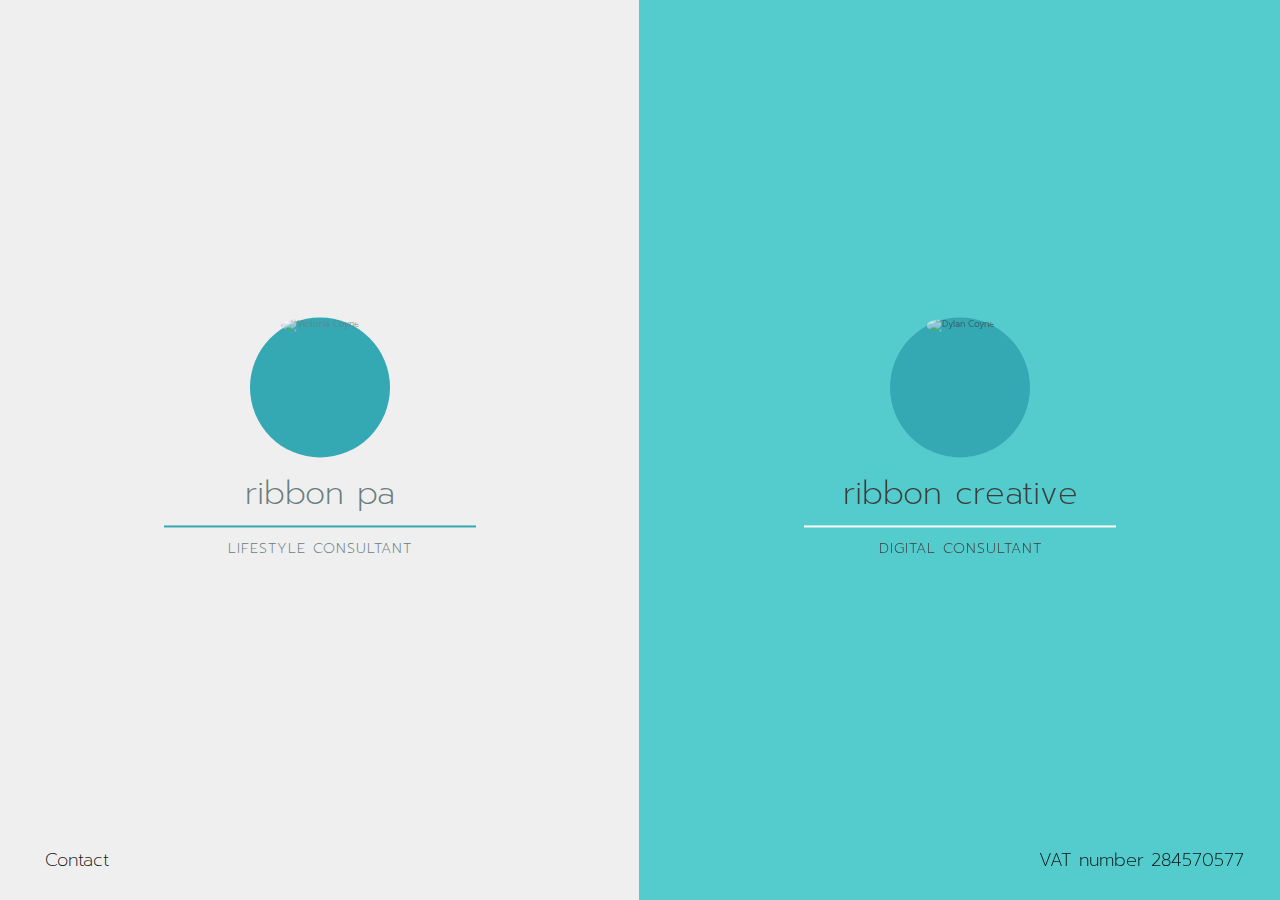
==== commit 2c3edee4: "Update site description for SEO" ====
--- a/index.html
+++ b/index.html
@@ -5,8 +5,8 @@
 		<meta http-equiv="X-UA-Compatible" content="IE=edge,chrome=1"> 
 		<meta name="viewport" content="width=device-width, initial-scale=1.0"> 
 		<title>Ribbon Consulting Ltd</title>
-		<meta name="description" content="" />
-		<meta name="keywords" content="consulting, sussex, web design, lifestyle management, PA, ribbon, ribbonpa, portfolio, lifestyle management services" />
+		<meta name="description" content="Ribbon Consulting are husband and wife team - Vicoria and Dylan Coyne. Both, senior professionals in their respective areas of expertise. Ribbon PA - Lifestyle consultancy and Ribbon Creative - Digital consultancy." />
+		<meta name="keywords" content="consulting, sussex, web design, digital design, agile, organised, professional, lifestyle management, PA, ribbon, ribbonpa, portfolio, lifestyle management services" />
 		<meta name="author" content="Dylan Coyne" />
 		<link rel="shortcut icon" href="../favicon.ico">
 		<link rel="stylesheet" type="text/css" href="css/main.css" />
--- a/css/component.css
+++ b/css/component.css
@@ -104,7 +104,7 @@
 }
 
 .intro-content h1 > span:first-child {
-	font-size: 2em;
+	font-size: 1.8em;
 }
 
 .intro-content h1 > span:nth-child(2) {
@@ -358,11 +358,11 @@
 
 /* Media Queries */
 @media screen and (max-width: 83em) {
-	.intro-content { font-size: 60%; }
+	.intro-content { font-size: 80%; width:100%;}
 }
 
 @media screen and (max-width: 58em) {
-	body { font-size: 90%; }
+	body { font-size: 80%; }
 }
 
 @media screen and (max-width: 49.4375em) {
@@ -433,12 +433,16 @@
 	body { font-size: 80%; }
 	.intro-content { font-size: 50%; }
 	.page-inner img {width: 100%;}
+	.intro-content h1 > span:first-child {
+	font-size: 1.8em;}
+
+	
 }
 
 @media screen and (max-height: 41.125em) {
 	.intro-content {
 		-webkit-transform: translateY(-25%) translateX(-50%);
-		transform: translateY(-25%) translateX(-50%);
+		transform: translateY(-50%) translateX(-50%);
 	}
 }
 
@@ -448,4 +452,9 @@
 
 @media screen and (max-width: 320px) {
 	body { font-size: 70%; }
-}+}
+
+@media screen and (max-width: 1366px) {
+	body { font-size: 70%; }
+}
+
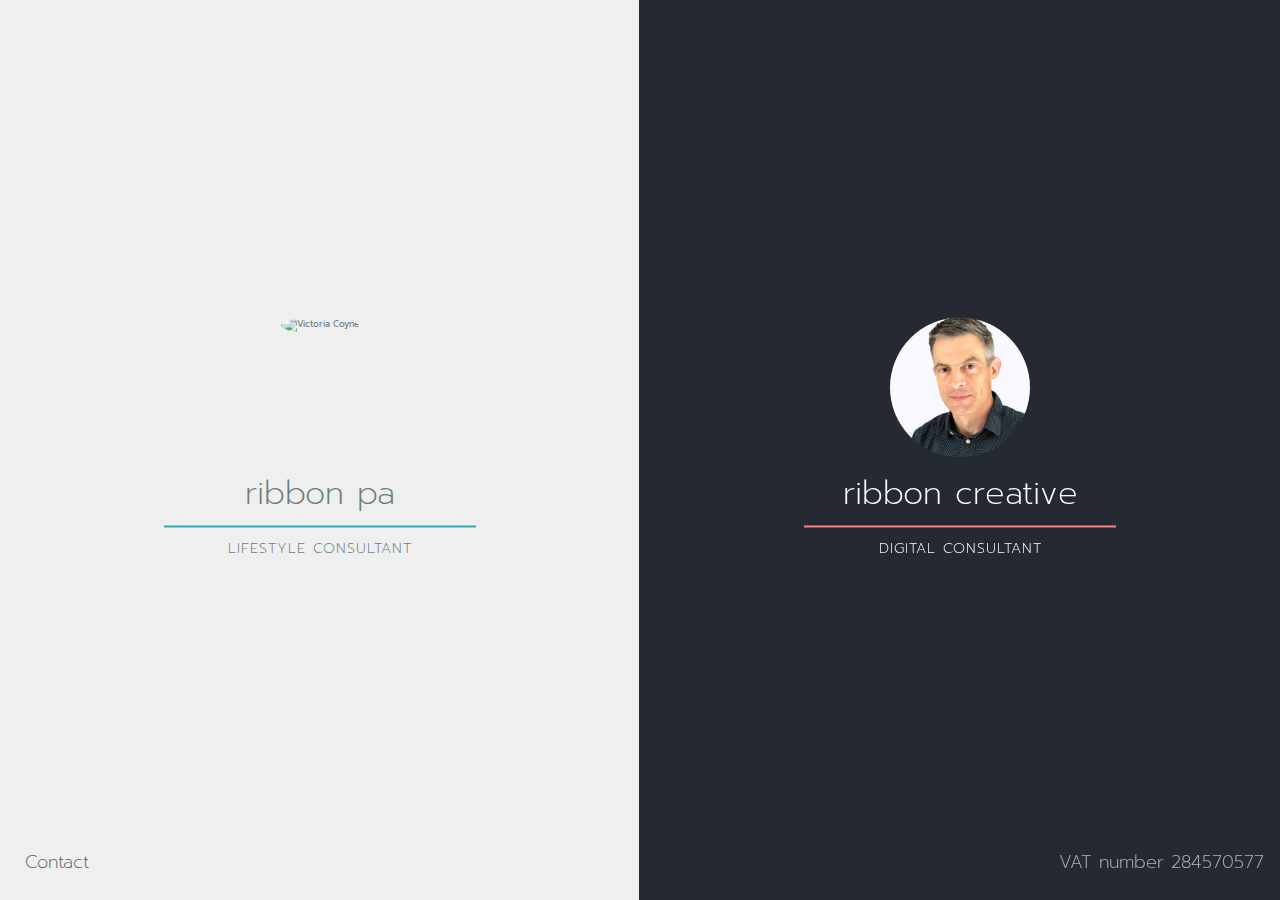
==== commit ebe8e270: "Updates to creative side" ====
--- a/index.html
+++ b/index.html
@@ -22,7 +22,7 @@
 							<h1>Ribbon Consulting Ltd</h1>	
 						</header>
 						<div class="intro-content">
-							<div class="profile"><img src="https://ribbonpa.co.uk/img/victoria.png" alt="Victoria Coyne"></div>
+							<div class="profile"><img src="https://ribbonpa.co.uk/img/victoria-coyne.png" alt="Victoria Coyne"></div>
 							<h1><span>ribbon pa</span><span>Lifestyle consultant</span></h1>
 						</div>
 						<footer class="footer clearfix">
@@ -34,7 +34,7 @@
 					</div>
 					<div class="side side-right">
 						<div class="intro-content">
-							<div class="profile"><img src="https://media-exp2.licdn.com/dms/image/C4E03AQGE082tbg6Ttw/profile-displayphoto-shrink_200_200/0?e=1585785600&v=beta&t=d64oHmgesnEu3hCEHsHBMSAM8YDJ75dIaq_BUe5sPFk" alt="Dylan Coyne"></div>
+							<div class="profile"><img src="img/dylan.jpg" alt="Dylan Coyne"></div>
 							<h1><span>ribbon creative</span><span>Digital consultant</span></h1>
 						</div>
 						<footer class="footer clearfix">
--- a/css/main.css
+++ b/css/main.css
@@ -23,7 +23,7 @@
 	color: #000;
 }
 
-.ribbonheader {
+.footer {
 	width: 100%;
 	margin: 0 auto;
 	text-align: left;
@@ -41,7 +41,7 @@
 .details {
 	display: inline-block;
 	line-height: 2.4em;
-	color: rgba(0,0,0,.9);
+	color: rgba(255,255,255,.9);
 	font-weight:200;
 	font-size: 18px;
 }
@@ -66,9 +66,8 @@
 }
 
 .side-left .details {
-	float: right;
-	margin-left: 2em;
-	margin-bottom: 1em;
+	float: left;
+	margin: 0;
 }
 
 
@@ -80,30 +79,40 @@
 
 .side-right .details {
 	float: right;
-	margin-right: 2em;
-	margin-bottom: 1em;
+	margin: 0;
 }
 
 
 @media screen and (max-width: 73.375em) {
-	.ribbonheader {
+	.footer, .intro {
 		text-align: center;
 	}
 	.ribbonheader h1,
-	.ribbonheader nav,
-	.demos {
+	.footer,
+	.details,
+	.side-left .details,
+	.side-right .details{
 		float: none;
 		margin: 0 auto;
 		padding: 0.15em 0;
 	}
-	.ribbonheader > span {
+	.footer > span {
 		padding: 0;
 	}
-	.ribbonheader > span span:after {
+	.footer > span span:after {
 		display: none;
 	}
+	.details {
+		display: inline-block;
+		line-height: 1.4em;
+		color: rgba(0,0,0,.9);
+		font-size: 14px;
+	}
+	
+
 }
 
 @media screen and (max-height: 30.25em) {
-	.ribbonheader nav { display: none; }
+	.footer nav { display: none; }
+
 }--- a/css/component.css
+++ b/css/component.css
@@ -66,9 +66,9 @@
 
 .side-right {
 	right: 0;
-	background: #54CCCD;
-	color: #3d3d3d;
-	outline: 1px solid #54CCCD; /* avoid gap */
+	background: #252A32;
+	color: #F9F9FF;
+	outline: 1px solid #252A32; /* avoid gap */
 }
 
 /* Intro content, profile image and name, back button */
@@ -88,13 +88,11 @@
 	width: 140px;
 	height: 140px;
 	border-radius: 50%;
-	background: #34a9b4;
 }
 
 .profile img {
 	max-width: 100%;
 	border-radius: 50%;
-	opacity: 0.6;
 }
 
 .intro-content h1 > span {
@@ -127,7 +125,7 @@
 }
 
 .side-right .intro-content h1 > span:nth-child(2):before {
-	background: #fff;
+	background: #FF807E;
 }
 
 .back {
@@ -192,15 +190,15 @@
 
 .page-right {
 	left: 25%;
-	outline: 5px solid #ecf0f1; /* avoid rounding gaps */
-	background: #ecf0f1;
-	color: #3d3d3d;
+	outline: 5px solid #fff; /* avoid rounding gaps */
+	background: #fff;
+	color: #252A32;
 	-webkit-transform: translateX(100%);
 	transform: translateX(100%);
 }
 
 .page-right a {
-	color:#54cccd;
+	color:#3149FE;
 }
 
 .page-right a:hover {
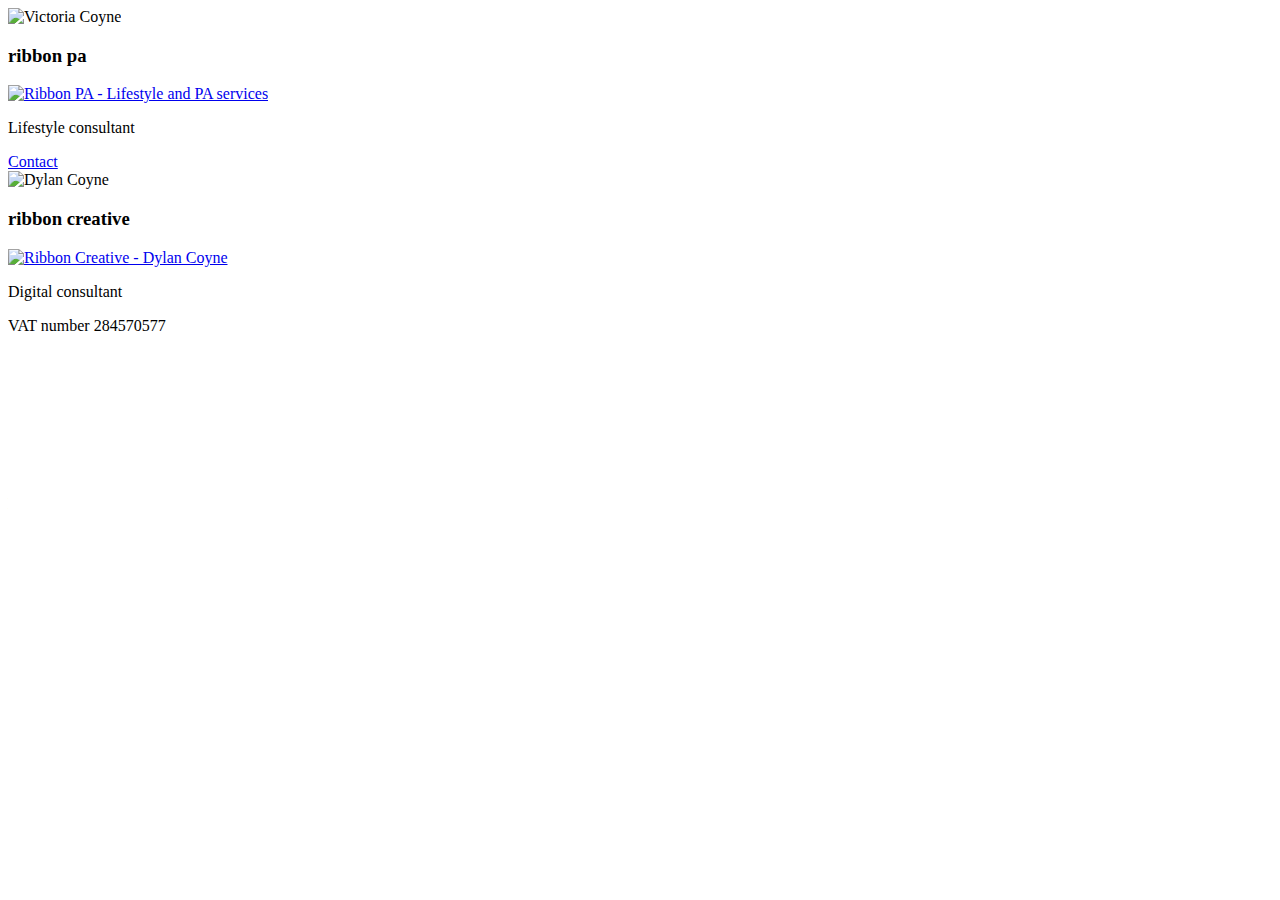
==== commit ec3aee9d: "Update index.html" ====
--- a/index.html
+++ b/index.html
@@ -1,100 +1,109 @@
 <!DOCTYPE html>
-<html lang="en" class="no-js">
-	<head>
-		<meta charset="UTF-8" />
-		<meta http-equiv="X-UA-Compatible" content="IE=edge,chrome=1"> 
-		<meta name="viewport" content="width=device-width, initial-scale=1.0"> 
-		<title>Ribbon Consulting Ltd</title>
-		<meta name="description" content="Ribbon Consulting are husband and wife team - Vicoria and Dylan Coyne. Both, senior professionals in their respective areas of expertise. Ribbon PA - Lifestyle consultancy and Ribbon Creative - Digital consultancy." />
-		<meta name="keywords" content="consulting, sussex, web design, digital design, agile, organised, professional, lifestyle management, PA, ribbon, ribbonpa, portfolio, lifestyle management services" />
-		<meta name="author" content="Dylan Coyne" />
-		<link rel="shortcut icon" href="../favicon.ico">
-		<link rel="stylesheet" type="text/css" href="css/main.css" />
-		<link rel="stylesheet" type="text/css" href="css/component.css" />
-		<script src="js/modernizr.custom.js"></script>
-	</head>
-	<body>
-		<div class="container">
-			<div id="splitlayout" class="splitlayout">
-				<div class="intro">
-					<div class="side side-left">
-						<header class="ribbonheader clearfix">
-							<h1>Ribbon Consulting Ltd</h1>	
-						</header>
-						<div class="intro-content">
-							<div class="profile"><img src="https://ribbonpa.co.uk/img/victoria-coyne.png" alt="Victoria Coyne"></div>
-							<h1><span>ribbon pa</span><span>Lifestyle consultant</span></h1>
-						</div>
-						<footer class="footer clearfix">
-							<div class="details">
-								<a href="mailto:contact@ribbonconsulting.co.uk">Contact</a>
-							</div>
-						</footer>
-						<div class="overlay"></div>
-					</div>
-					<div class="side side-right">
-						<div class="intro-content">
-							<div class="profile"><img src="img/dylan.jpg" alt="Dylan Coyne"></div>
-							<h1><span>ribbon creative</span><span>Digital consultant</span></h1>
-						</div>
-						<footer class="footer clearfix">
-							<div class="details">
-								<span>VAT number 284570577</span>
-							</div>
-						</footer>
-						<div class="overlay"></div>
-					</div>
-				</div><!-- /intro -->
-				<div class="page page-right">
-					<div class="page-inner">
-						<section>
-							<p>Visit website <a href="http://ribboncreative.co.uk" title="ribboncreative.co.uk creative digital design">ribboncreative.co.uk</a></p>
-							<p><img src="img/ribbon-creative.png" alt="Ribbon Creative homepage"></p>
-						</section>
-						<section>
-							<h2>About me</h2>
-							<p>I have always enjoyed making and crafting things. I won a prize for one of my first school projects by creating a Celtic hill fort out of mud and straw, an old cereal box and lollipop sticks. At University I studied a course that covered the breadth of digital media, design and culture where I focused my learnings on the value of user-centred design.</p>
-						</section>
-						<section>
-							<h2>Shaping design</h2>
-							<p>To create the best experience for the user I research the brief, consider the pros and cons of different approaches, formulate a plan and devise a strategy. This forms a solid base for concept development, effective design implementation and a successful campaign across all projects.</p>
-						<section>
-							<h2>Hands on design</h2>
-							<p>My passion for digital design is helped by a rather large chunk of skills in the following: Sketch, Invision, Adobe Creative Suite, UX/UI design, Wordpress, Wireframes, Concepts, Prototyping, Responsive Design, HTML, HTML5, CSS, Testing, Animation, Video Editing.</p>
-						<section>
-							<h2>Get in touch</h2>
-							<p>If you have any questions or comments or you just want to say hello...</p>
-							<p>Contact <a href="mailto:dylan@ribboncreative.co.uk" title="ribboncreative.co.uk digital design">Ribbon Creative</a></p>
-						</section>
-					</div><!-- /page-inner -->
-				</div><!-- /page-right -->
-				<div class="page page-left">
-					<div class="page-inner">
-						<section>
-							<p>Visit website <a href="http://ribbonpa.co.uk" title="ribbonpa.co.uk lifestyle management">ribbonpa.co.uk</a></p>
-							<p><img src="img/ribbon-pa.jpg" alt="Ribbon PA homepage"></p>
-						</section>
-						<section>
-							<h2>How can Ribbon help?</h2>
-							<p>Whether you’re running your own business, need help managing a household project or just want to tick off some of the tasks on your ever growing personal admin list, there are times when everyone needs an extra pair of hands. Ribbon is here to offer versatile and efficient freelance assistance to ease the burden.</p>
-						</section>
-						<section>
-							<h2>The Ribbon Story</h2>
-							<p>As the founder of Ribbon, I was born to organise and I have always been passionate about bringing order to the chaos of life. With a brief stint in TV production, I went on to progress my career at several top 10 London advertising agencies. Working as a senior project manager I thrived on tight deadlines, while overseeing budgets and managing teams of art directors, copywriters and designers. I learnt a great deal of resilience, the ability to think outside of the box and crucially the solid skill set needed to become a successful and accomplished lifestyle manager and PA. After a few years working for a prominent business and lifestyle management company I set up Ribbon, offering services to high net worth clients on a freelance basis.</p>
-							<p>The team at Ribbon have been working with high net worth and high profile individuals, entrepreneurs and business owners since 2011. If it needs managing, organising or trouble shooting we're there!</p>
-							<p>Over the years Ribbon has built up a book of contacts from IT specialists and web designers to VIP “fixers”. We are part of a network of high end PA’s who share knowledge on trusted suppliers and if we can’t help then we always know someone who can.</p>
-						<section>
-							<h2>Get in touch</h2>
-							<p>Based in West Sussex, Ribbon works with clients in the South East and beyond. Call or email to find out how Ribbon can tie everything together.</p>
-							<p>Contact <a href="mailto:victoria@ribbonpa.co.uk" title="ribboncreative.co.uk digital design">Ribbon PA</a></p>
-						</section>
-					</div><!-- /page-inner -->
-				</div><!-- /page-left -->
-				<a href="#" class="back back-right" title="back to intro">&rarr; back</a>
-				<a href="#" class="back back-left" title="back to intro">&larr; back</a>
-			</div><!-- /splitlayout -->
-		</div><!-- /container -->
-		<script src="js/classie.js"></script>
-		<script src="js/cbpSplitLayout.js"></script>
-	</body>
+<html lang="en">
+
+<head>
+  <meta charset="utf-8">
+  <meta name="viewport" content="width=device-width, initial-scale=1, shrink-to-fit=no">
+  <meta name="description" content="Ribbon Consulting are husband and wife team - Vicoria and Dylan Coyne. Both, senior professionals in their respective areas of expertise. Ribbon PA - Lifestyle consultancy and Ribbon Creative - Digital consultancy.">
+  <meta name="keywords" content="consulting, sussex, web design, UI design, UX, project management, product owner, digital design, agile, organised, professional, lifestyle management, PA, ribbon, ribbonpa, portfolio, lifestyle management services">
+  <meta name="author" content="Dylan Coyne">
+
+  <title>Ribbon Consulting Ltd</title>
+
+  <!-- Bootstrap core CSS -->
+  <link href="vendor/bootstrap/css/bootstrap.min.css" rel="stylesheet">
+
+  <!-- Custom styles for this template -->
+  <link href="css/rc.css" rel="stylesheet">
+  <!--<link rel="shortcut icon" href="img/favicon.ico" type="image/x-icon">-->
+  <link rel="stylesheet" href="https://use.fontawesome.com/releases/v5.7.0/css/all.css" integrity="sha384-lZN37f5QGtY3VHgisS14W3ExzMWZxybE1SJSEsQp9S+oqd12jhcu+A56Ebc1zFSJ" crossorigin="anonymous">
+
+</head>
+
+<body>
+<div class="container-fluid">
+    <div class="row no-gutter">
+        <!-- The left content -->
+        <div class="col-md-6 side left-side">
+         <div class="mvh-90 d-flex align-items-center py-5 text-center">
+        <!-- Demo content-->
+                <div class="container">
+                    <div class="row">
+                        <div class="col-lg-10 col-xl-7 mx-auto">
+							<img class="rounded-circle" src="img/victoria-coyne.jpg" alt="Victoria Coyne">
+                            <h3>ribbon pa</h3>
+                            <a href="https://ribbonpa.co.uk" target="_blank"><img src="img/ribbon-logo.png" width="160" height="120" alt="Ribbon PA - Lifestyle and PA services"></a>
+                            <p class="mb-4">Lifestyle consultant</p>
+                       </div>
+                    </div>
+                </div><!-- End -->
+        
+        </div>
+        <div class="mvh-10 d-flex align-items-center text-right">
+
+                <!-- Demo content-->
+                <div class="container">
+                    <div class="row">
+                        <div class="col-lg-12">
+                            
+                            <span class="text-muted mb-4"><i class="fa fa-envelope pr-2"></i><a class="text-muted" href="mailto:contact@ribbonconsulting.co.uk">Contact</a></span>
+                            
+                        </div>
+                    </div>
+                </div><!-- End -->
+
+            </div>
+        </div>
+
+
+        <!-- The right content -->
+        <div class="col-md-6 side right-side">
+            <div class="mvh-90 d-flex align-items-center py-5 text-center">
+
+                <!-- Demo content-->
+                <div class="container">
+                    <div class="row">
+                        <div class="col-lg-10 col-xl-7 mx-auto">
+                            <img class="rounded-circle" src="img/dylan-coyne.jpg" alt="Dylan Coyne">
+                            <h3>ribbon creative</h3>
+                            <a href="https://ribboncreativea.co.uk" target="_blank"><img src="img/ribbon-creative-logo.png" width="251" height="120" alt="Ribbon Creative - Dylan Coyne"></a>
+                            <p class="mb-4">Digital consultant</p>
+                            
+                        </div>
+                    </div>
+                </div><!-- End -->
+
+            </div>
+            <div class="mvh-10 d-flex align-items-center text-left">
+
+                <!-- Demo content-->
+                <div class="container">
+                    <div class="row">
+                        <div class="col-lg-12">
+                            
+                            <span class="text-muted mb-4">VAT number 284570577</span>
+                            
+                        </div>
+                    </div>
+                </div><!-- End -->
+
+            </div>
+        </div><!-- End -->
+
+    </div>
+</div>
+
+
+
+
+
+  <!-- Bootstrap core JavaScript -->
+  <script src="vendor/jquery/jquery.min.js"></script>
+  <script src="vendor/bootstrap/js/bootstrap.bundle.min.js"></script>
+
+<!-- Custom Theme JavaScript -->
+    <script src="js/rc.js"></script>
+    <script src="js/retina.js"></script>
+</body>
+
 </html>
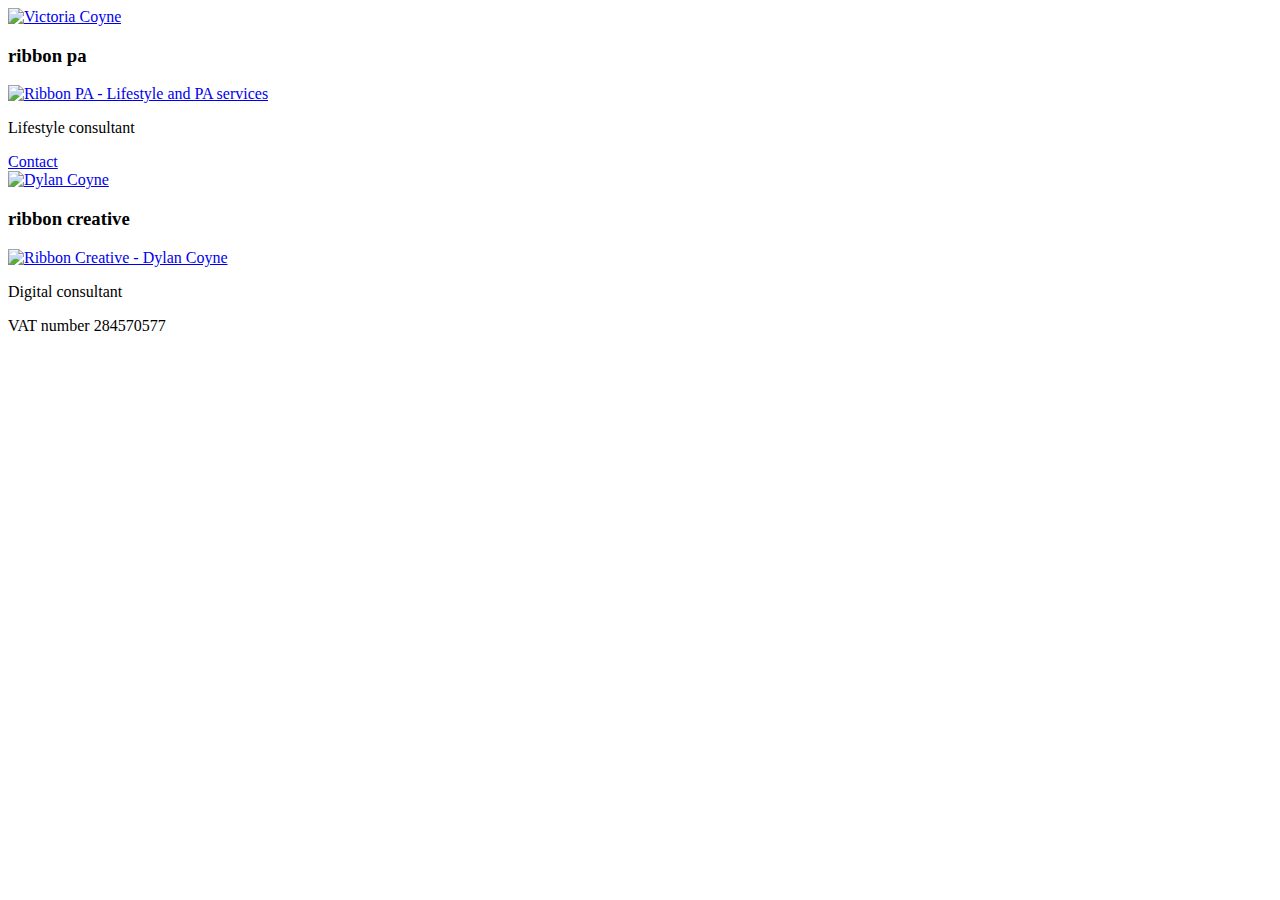
==== commit 0e69a125: "Update index.html" ====
--- a/index.html
+++ b/index.html
@@ -4,7 +4,7 @@
 <head>
   <meta charset="utf-8">
   <meta name="viewport" content="width=device-width, initial-scale=1, shrink-to-fit=no">
-  <meta name="description" content="Ribbon Consulting are husband and wife team - Vicoria and Dylan Coyne. Both, senior professionals in their respective areas of expertise. Ribbon PA - Lifestyle consultancy and Ribbon Creative - Digital consultancy.">
+  <meta name="description" content="Ribbon Consulting are husband and wife team - Victoria and Dylan Coyne. Both, senior professionals in their respective areas of expertise. Ribbon PA - Lifestyle consultancy and Ribbon Creative - Digital consultancy.">
   <meta name="keywords" content="consulting, sussex, web design, UI design, UX, project management, product owner, digital design, agile, organised, professional, lifestyle management, PA, ribbon, ribbonpa, portfolio, lifestyle management services">
   <meta name="author" content="Dylan Coyne">
 
@@ -30,9 +30,9 @@
                 <div class="container">
                     <div class="row">
                         <div class="col-lg-10 col-xl-7 mx-auto">
-							<img class="rounded-circle" src="img/victoria-coyne.jpg" alt="Victoria Coyne">
+							<a href="https://www.ribbonpa.co.uk" target="_blank"><img class="rounded-circle" src="img/victoria-coyne.jpg" alt="Victoria Coyne"></a>
                             <h3>ribbon pa</h3>
-                            <a href="https://ribbonpa.co.uk" target="_blank"><img src="img/ribbon-logo.png" width="160" height="120" alt="Ribbon PA - Lifestyle and PA services"></a>
+                            <a href="https://www.ribbonpa.co.uk" target="_blank"><img src="img/ribbon-logo.png" width="160" height="120" alt="Ribbon PA - Lifestyle and PA services"></a>
                             <p class="mb-4">Lifestyle consultant</p>
                        </div>
                     </div>
@@ -64,9 +64,9 @@
                 <div class="container">
                     <div class="row">
                         <div class="col-lg-10 col-xl-7 mx-auto">
-                            <img class="rounded-circle" src="img/dylan-coyne.jpg" alt="Dylan Coyne">
+                            <a href="http://ribboncreative.co.uk" target="_blank"><img class="rounded-circle" src="img/dylan-coyne.jpg" alt="Dylan Coyne"></a>
                             <h3>ribbon creative</h3>
-                            <a href="https://ribboncreativea.co.uk" target="_blank"><img src="img/ribbon-creative-logo.png" width="251" height="120" alt="Ribbon Creative - Dylan Coyne"></a>
+                            <a href="http://ribboncreative.co.uk" target="_blank"><img src="img/ribbon-creative-logo.png" width="251" height="120" alt="Ribbon Creative - Dylan Coyne"></a>
                             <p class="mb-4">Digital consultant</p>
                             
                         </div>
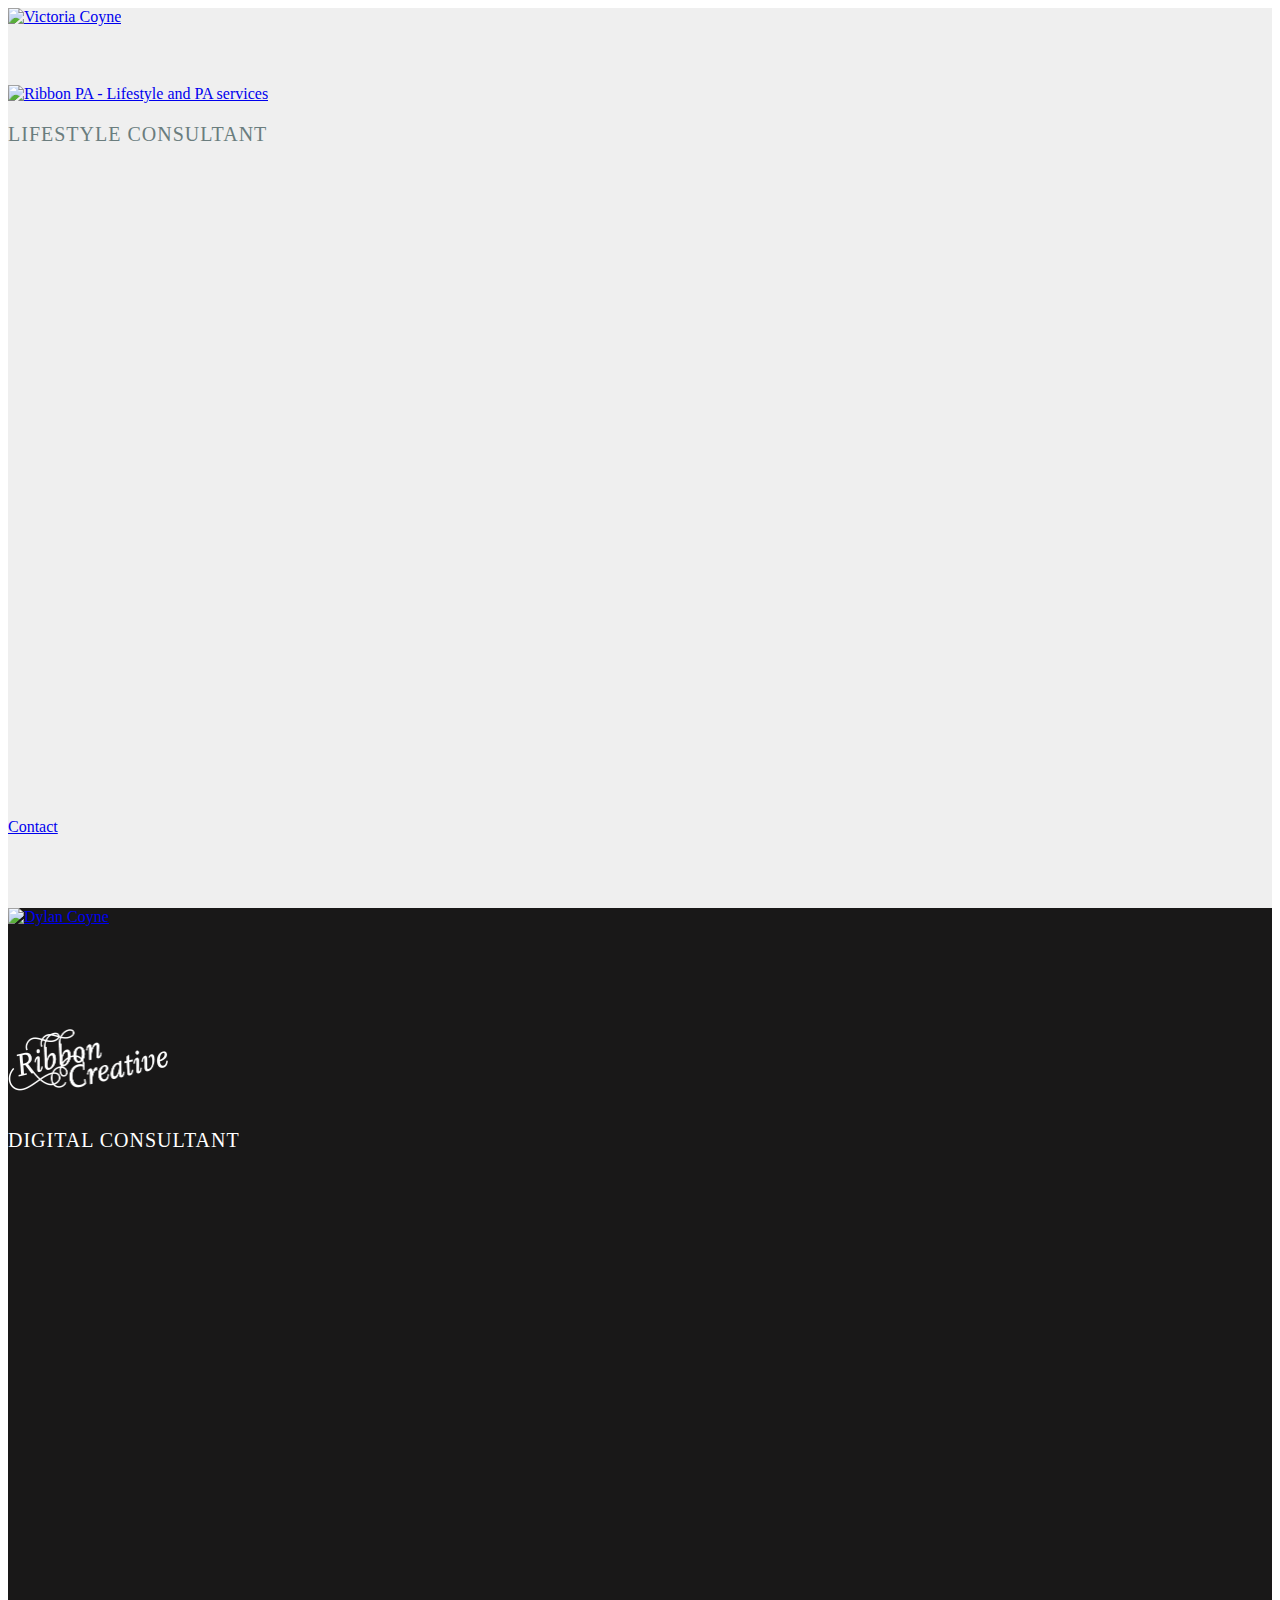
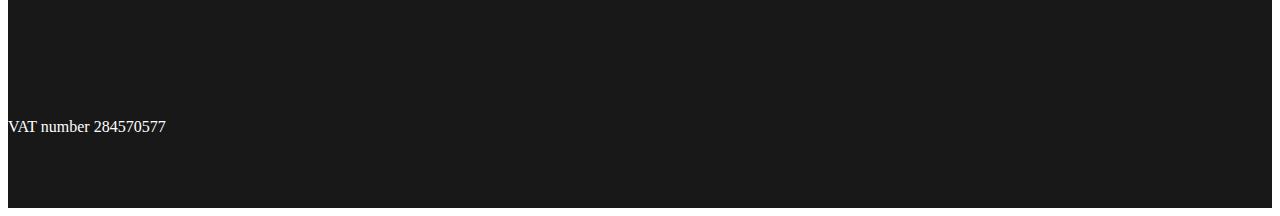
==== commit 29af0aa0: "Updated links and logo" ====
--- a/index.html
+++ b/index.html
@@ -64,9 +64,9 @@
                 <div class="container">
                     <div class="row">
                         <div class="col-lg-10 col-xl-7 mx-auto">
-                            <a href="http://ribboncreative.co.uk" target="_blank"><img class="rounded-circle" src="img/dylan-coyne.jpg" alt="Dylan Coyne"></a>
+                            <a href="http://ribboncreative.uk" target="_blank"><img class="rounded-circle" src="img/dylan-coyne.jpg" alt="Dylan Coyne"></a>
                             <h3>ribbon creative</h3>
-                            <a href="http://ribboncreative.co.uk" target="_blank"><img src="img/ribbon-creative-logo.png" width="251" height="120" alt="Ribbon Creative - Dylan Coyne"></a>
+                            <a href="http://ribboncreative.uk" target="_blank"><img src="img/ribbon-creative-logo.png" width="160" height="120" alt="Ribbon Creative - Dylan Coyne"></a>
                             <p class="mb-4">Digital consultant</p>
                             
                         </div>
--- a/css/rc.css
+++ b/css/rc.css
@@ -0,0 +1,45 @@
+.mvh-100 {
+    min-height: 100vh;
+}
+
+
+.mvh-90 {
+    min-height: 90vh;
+}
+
+.mvh-10 {
+    min-height: 10vh;
+}
+
+
+
+h3 {
+ visibility:hidden;
+}
+
+.side img.rounded-circle {
+margin: 0 auto;
+width: 140px;
+height: 140px;
+
+}
+
+
+.left-side {
+background-color: #EFEFEF;
+color:#6a7d7e;
+
+}
+
+.right-side {
+background-color: #191818;
+color:#fff;
+
+}
+
+p {
+text-transform: uppercase;
+font-size: 20px;
+letter-spacing: 1px !important;
+
+}
